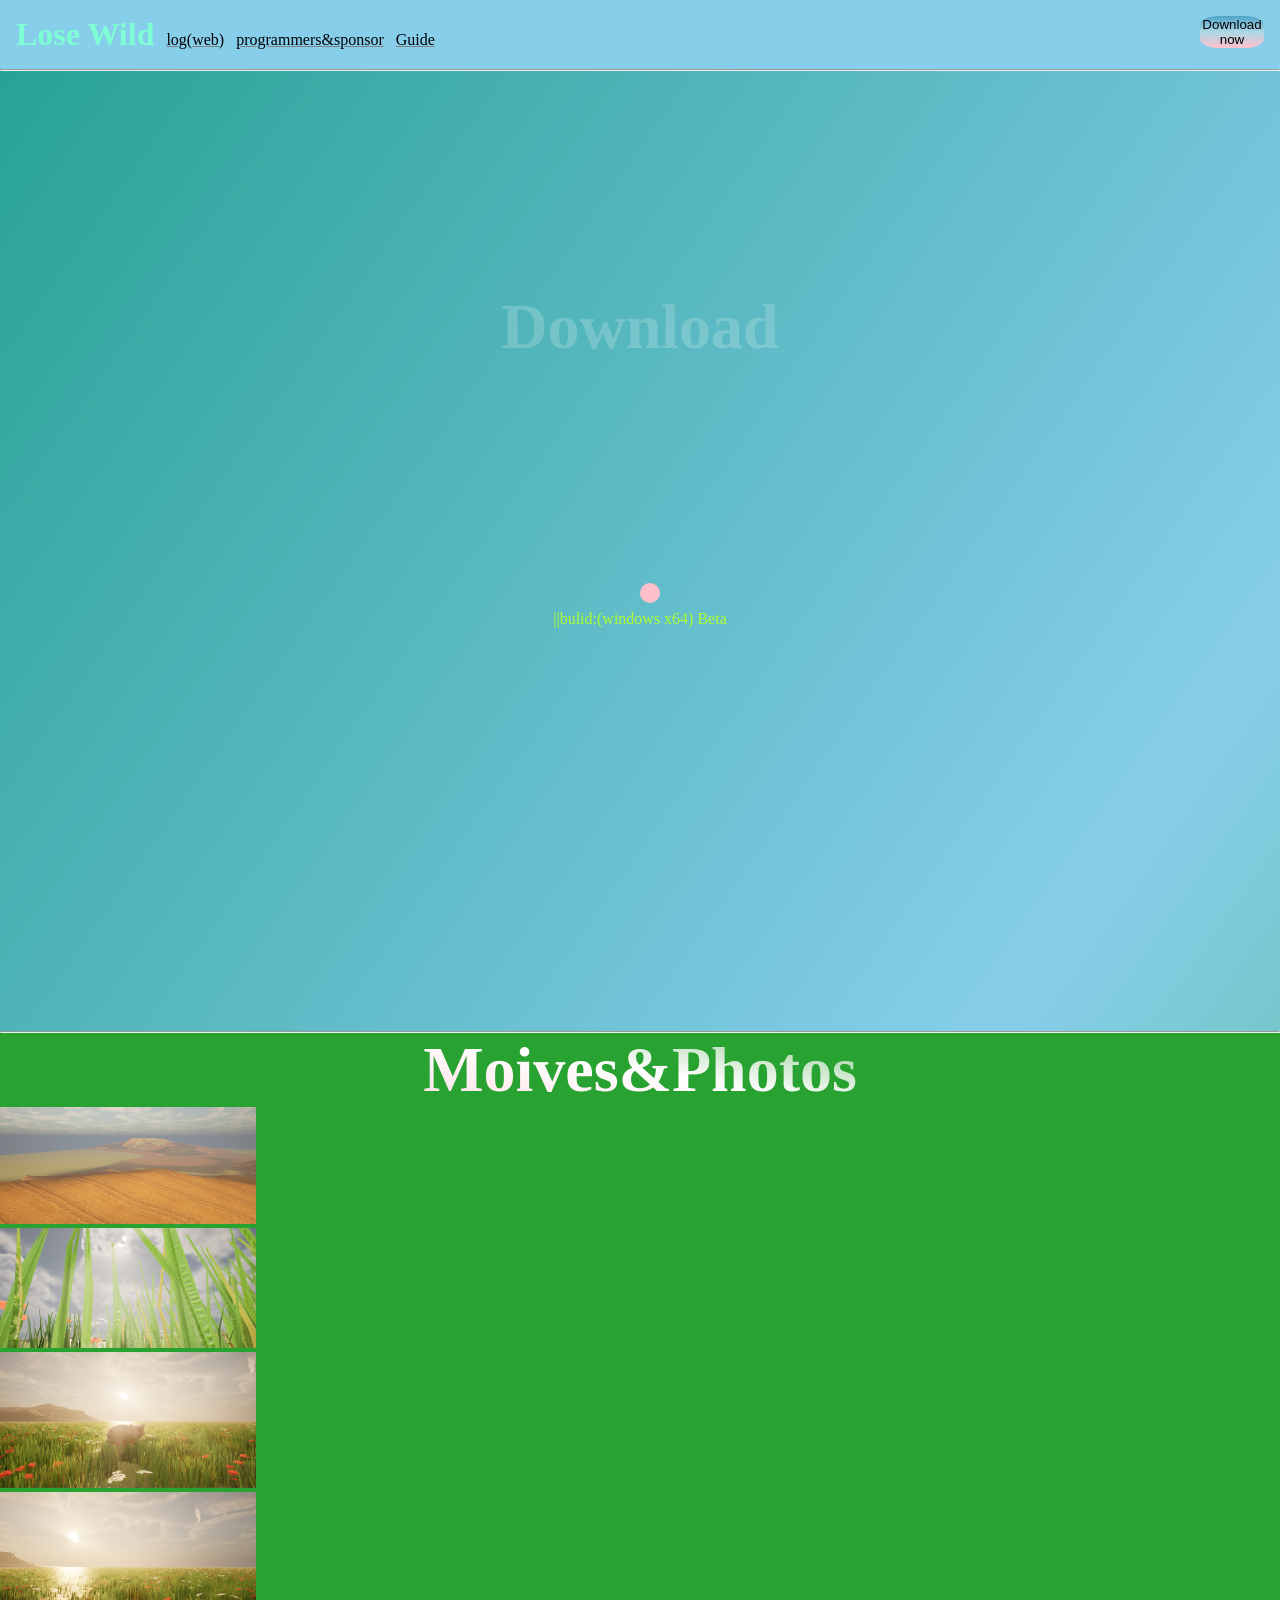
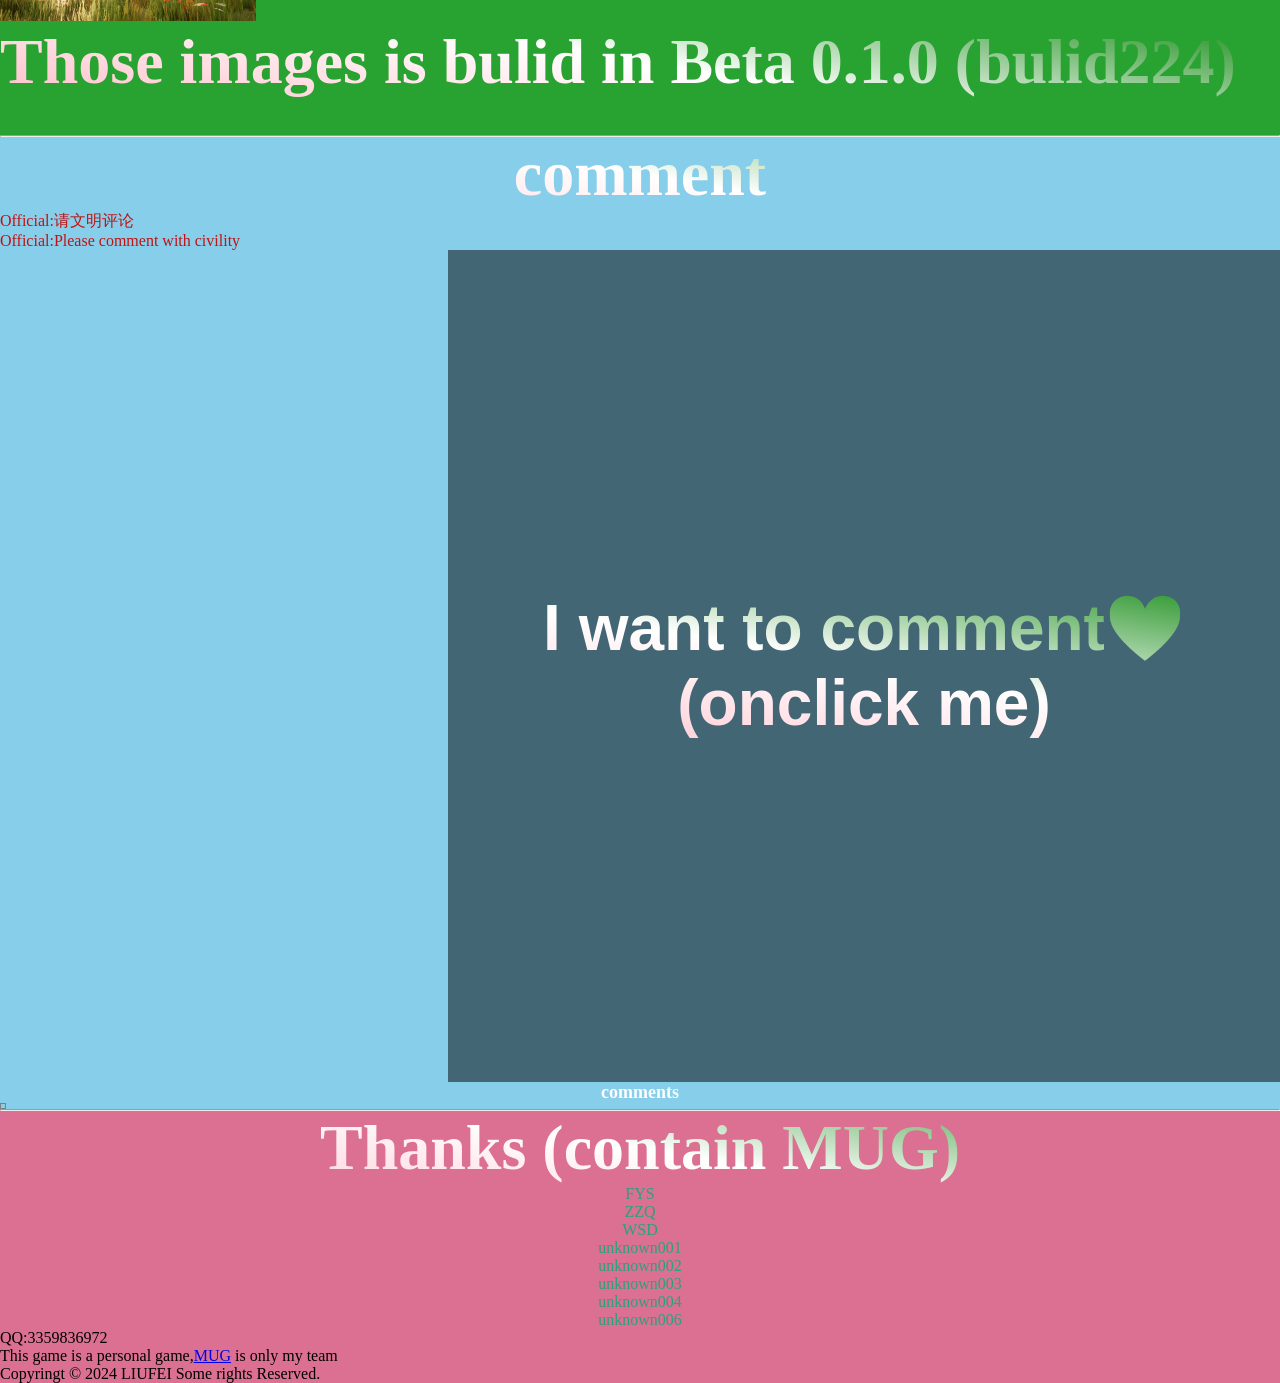
==== index.html @ 968b3f56 "Update index.html" ====
<!DOCTYPE html>
<html translate="no">
    <head>
        <title>Home-SHIYE Game</title>
        <link rel="stylesheet" type="css" href="./css/style.css">
        <style>
            /* 初始化整个界面 */
            * {
                padding: 0;
                margin: 0;
            }
            
            /*中心*/
            .text {
                background-image: linear-gradient(10deg,pink 0,white 50%,green 105%);
                -webkit-background-clip: text;
                -webkit-text-fill-color: transparent;
                font-size: 4rem;
                
            }
            .sky-image {
                background: linear-gradient(125deg,#28A295,skyblue,#28A230, #28A27D,grey,yellow);
                background-size: 600%;
                animation: sky-image 15s linear infinite;
                height: 60rem;
            }
            @keyframes sky-image{
                0%{
                    background-position: 0% 50%;
                }
                50%{
                    background-position: 100% 50%;
                }
                100%{
                    background-position: 0% 50%;
                }
            }
            .imags {
                width: 20%;
            }
            .mymodal {
                display: none;
                position: fixed;
                z-index: 1;
                left: 0;
                top: 0;
                width: 100%;
                height: 100%;
                overflow: auto;
                background-color: #fff;
            }
            .modal-content {
                background-color: aliceblue;
                margin: 15% auto;
                padding: 20px;
                border: 1px solid #888;
                width: 80%;
            }
            .close {
                color: #aaa;
                float: right;
                font-size: 28px;
                font-weight: bold;
            }
            .close:hover,
            .close:focus {
                color: black;
                text-decoration: none;
                cursor: pointer;
            }
        </style>
        <style>
        .model {
            display:none;
            position:fixed;
            z-index:1;
            left:0;
            top:0;
            width:100%;
            height:100%;
            overflow:auto;
            background-color:rgb(0,0,0);
            background-color:rgba(0,0,0,0.4);
        }
        .model-con {
            background-color:#fefefe;
            margin:0.9375rem auto;
            padding:1.25rem;
            border:1px solid #888;
            width:80%;
            margin-top:25rem;
        }
        .close {
            margin: 0;
            background-color:#fefefe;
            color:grey;
            float:right;
            font-size:1.75rem;
            font-weight:bold;
            border:none;
        }
        .close:hover,.close:focus {
            color:black;
            text-decoration:none;
            cursor:pointer;
        }
        </style>
        <script src="./css/main.js"></script>
    </head>
    <body style="background-color: skyblue;">
        <div style="margin: 1rem;">
            <div class="logo" style="display: inline-block;">
                <h1 style="color: aquamarine;font-size: 2rem;">Lose Wild</h1>
            </div>
            <a onclick="login(this)" id="login" style="padding-left: 0.5rem; color: black; text-decoration: underline;text-decoration-color: gray;">log(web)</a>
            <a href="#btm" style="padding-left: 0.5rem; color: black; text-decoration: underline;text-decoration-color: gray;">programmers&sponsor</a>
            <a href="./Gride.html" style="padding-left: 0.5rem; color: black; text-decoration: underline;text-decoration-color: gray;">Guide</a>
            <button id="dow" style="border: none;border-radius: 30%; background-image: linear-gradient(rgb(77, 164, 199) 0%,lightblue 50%,pink 100%); float: right;width: 4rem;height:2rem ;" onclick="strt(this)">Download now</button>
            <div id="mymodel" class="model">
                <div class="model-con">
                    <button class="close" onclick="clos(this)">&times;</button>
                    <p style="text-align: center;font-size: xx-large;">Term of service</p>
                    <p>.It is strictly prohibited to resell or modify without authorization, otherwise we will take corresponding measures</p>
                    <p>.严禁倒卖和私自修改行为，否则我们将给予相应措施</p>
                    <button style="background-color: red;border: none;">(I agree)<a href="https://www.123pan.com/s/ZRhcVv-ad74.html">我同意以上条款</a></button>
                </div>
            </div>
            <script>
                var btn = document.getElementById('dow');
                var span = document.getElementById('close');
                var model = document.getElementById('mymodel');
                function strt(btn){
                    model.style.display = 'block';
                }
                function clos(){
                    model.style.display = 'none';
                }
                window.onclick = function(event){
                    if (event.target == model){
                        model.style.display = 'none'
                    }
                }
            </script>
        </div>
        <hr style="margin: 0rem;padding: 0rem;background-color: aqua;">
        <div class="sky-image" style="line-height: 0rem;">
            <h1 class="text" style="text-align: center;vertical-align: center;padding: 20%;opacity: 0.2;">Download</h1>
            <br>
            <span style="width: 20px;height: 20px;border-radius: 50%;border: none;display: inline-block;background-color: pink;margin-left: 50%;"></span>
            <br>
            <P style="margin-top:1rem ;text-align: center;color: greenyellow;">||bulid:(windows x64) Beta</p>
        </div>
        <hr>
        <div style="background-color: #28A230;">
            <ul>
                <h1 class="text" style="text-align: center;">Moives&Photos</h1>
                <ol><img class="imags" src="./images/hill.PNG"></ol>
                <ol><img class="imags" src="./images/sunshine.PNG"></ol>
                <ol><img class="imags" src="./images/6.PNG"></ol>
                <ol><img class="imags" src="./images/grass.PNG"></ol>
                <h1 class="text">Those images is bulid in Beta 0.1.0 (bulid224)</h1>
            </ul>
            <br>
            <br>
        </div>
        <hr>
        <div id="comment">
            <h1 class="text" style="text-align: center;">comment</h1>
            <p style="color: rgb(190, 20, 20);">Official:请文明评论</p>
            <p style="color: rgb(190, 20, 20);">Official:Please comment with civility</p>
            <button id="commk" onclick="gettext(this)" style="height: 52rem;margin-left: 35%;border: none;background-color: rgba(1,1,1,0.5);padding-right: 0;"><h1 class="text">I want to comment🧡(onclick me)</h1></button>
            <table id="comtext" style="border: grey solid 0.1rem;">
                <h1 class="text" style="font-size: large;text-align: center;">comments</h1>
                <tr><td></td></tr>
            </table>
        </div>
        <hr>
        <div style="background-color: palevioletred">
            <h1 class="text" style="text-align: center;">Thanks (contain MUG)</h1>
            <ul style="color: #28A27D;text-align: center;">
                    <li>FYS</li>
                    <li>ZZQ</li>
                    <li>WSD</li>
                    <li>unknown001</li>
                    <li>unknown002</li>
                    <li>unknown003</li>
                    <li>unknown004</li>
                    <li>unknown006</li>
            </ul>
            <p>QQ:3359836972</p>
            <p>This game is a personal game,<a href="#">MUG</a> is only my team</p>
            <p id="btm">Copyringt © 2024 LIUFEI Some rights Reserved.</p>
        </div>


    </body>
</html>
---- css/style.css ----
.center {
    float: center;
}
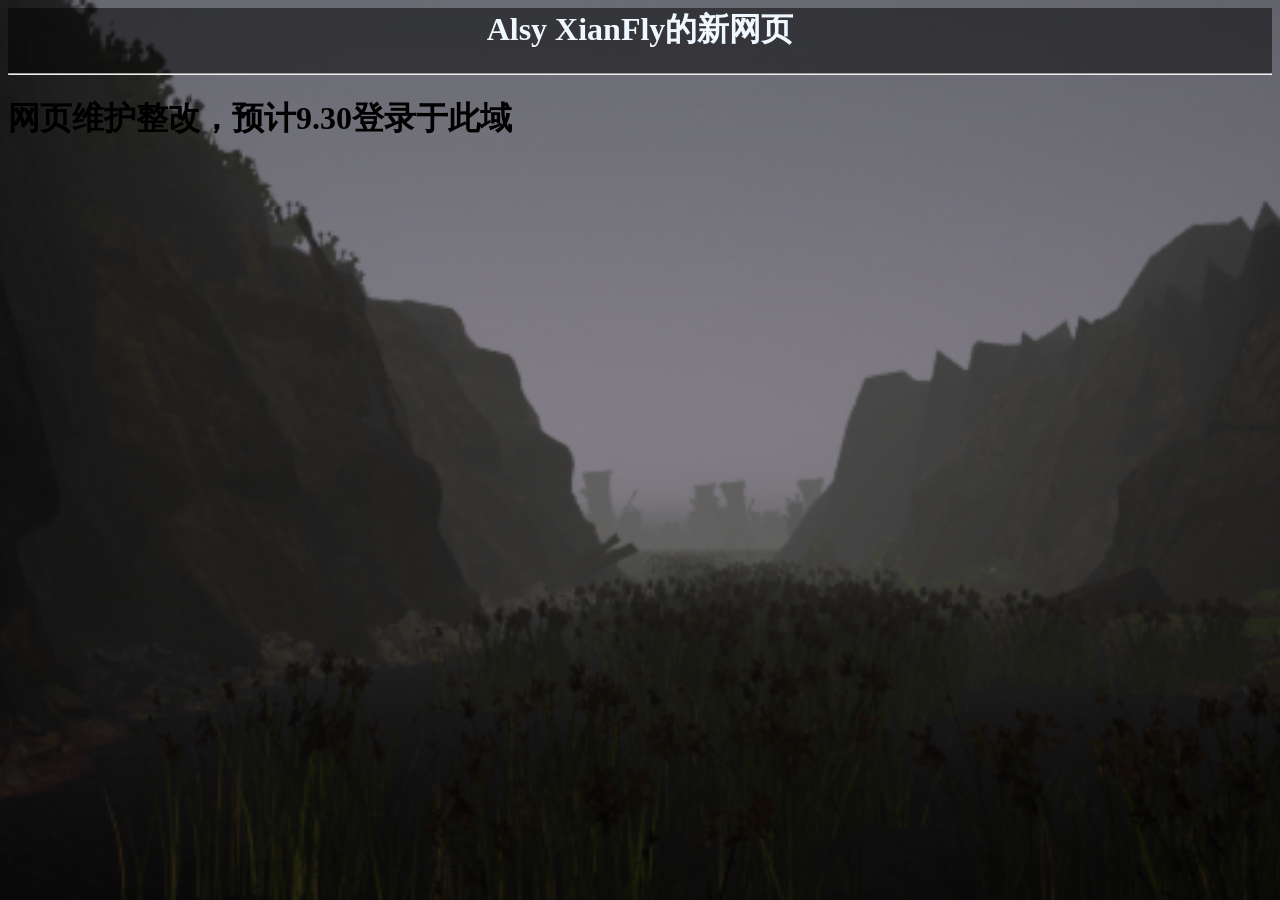
==== commit a4eda2ff: "Add files via upload" ====
--- a/index.html
+++ b/index.html
@@ -1,197 +1,15 @@
-<!DOCTYPE html>
-<html translate="no">
-    <head>
-        <title>Home-SHIYE Game</title>
-        <link rel="stylesheet" type="css" href="./css/style.css">
-        <style>
-            /* 初始化整个界面 */
-            * {
-                padding: 0;
-                margin: 0;
-            }
-            
-            /*中心*/
-            .text {
-                background-image: linear-gradient(10deg,pink 0,white 50%,green 105%);
-                -webkit-background-clip: text;
-                -webkit-text-fill-color: transparent;
-                font-size: 4rem;
-                
-            }
-            .sky-image {
-                background: linear-gradient(125deg,#28A295,skyblue,#28A230, #28A27D,grey,yellow);
-                background-size: 600%;
-                animation: sky-image 15s linear infinite;
-                height: 60rem;
-            }
-            @keyframes sky-image{
-                0%{
-                    background-position: 0% 50%;
-                }
-                50%{
-                    background-position: 100% 50%;
-                }
-                100%{
-                    background-position: 0% 50%;
-                }
-            }
-            .imags {
-                width: 20%;
-            }
-            .mymodal {
-                display: none;
-                position: fixed;
-                z-index: 1;
-                left: 0;
-                top: 0;
-                width: 100%;
-                height: 100%;
-                overflow: auto;
-                background-color: #fff;
-            }
-            .modal-content {
-                background-color: aliceblue;
-                margin: 15% auto;
-                padding: 20px;
-                border: 1px solid #888;
-                width: 80%;
-            }
-            .close {
-                color: #aaa;
-                float: right;
-                font-size: 28px;
-                font-weight: bold;
-            }
-            .close:hover,
-            .close:focus {
-                color: black;
-                text-decoration: none;
-                cursor: pointer;
-            }
-        </style>
-        <style>
-        .model {
-            display:none;
-            position:fixed;
-            z-index:1;
-            left:0;
-            top:0;
-            width:100%;
-            height:100%;
-            overflow:auto;
-            background-color:rgb(0,0,0);
-            background-color:rgba(0,0,0,0.4);
-        }
-        .model-con {
-            background-color:#fefefe;
-            margin:0.9375rem auto;
-            padding:1.25rem;
-            border:1px solid #888;
-            width:80%;
-            margin-top:25rem;
-        }
-        .close {
-            margin: 0;
-            background-color:#fefefe;
-            color:grey;
-            float:right;
-            font-size:1.75rem;
-            font-weight:bold;
-            border:none;
-        }
-        .close:hover,.close:focus {
-            color:black;
-            text-decoration:none;
-            cursor:pointer;
-        }
-        </style>
-        <script src="./css/main.js"></script>
-    </head>
-    <body style="background-color: skyblue;">
-        <div style="margin: 1rem;">
-            <div class="logo" style="display: inline-block;">
-                <h1 style="color: aquamarine;font-size: 2rem;">Lose Wild</h1>
-            </div>
-            <a onclick="login(this)" id="login" style="padding-left: 0.5rem; color: black; text-decoration: underline;text-decoration-color: gray;">log(web)</a>
-            <a href="#btm" style="padding-left: 0.5rem; color: black; text-decoration: underline;text-decoration-color: gray;">programmers&sponsor</a>
-            <a href="./Gride.html" style="padding-left: 0.5rem; color: black; text-decoration: underline;text-decoration-color: gray;">Guide</a>
-            <button id="dow" style="border: none;border-radius: 30%; background-image: linear-gradient(rgb(77, 164, 199) 0%,lightblue 50%,pink 100%); float: right;width: 4rem;height:2rem ;" onclick="strt(this)">Download now</button>
-            <div id="mymodel" class="model">
-                <div class="model-con">
-                    <button class="close" onclick="clos(this)">&times;</button>
-                    <p style="text-align: center;font-size: xx-large;">Term of service</p>
-                    <p>.It is strictly prohibited to resell or modify without authorization, otherwise we will take corresponding measures</p>
-                    <p>.严禁倒卖和私自修改行为，否则我们将给予相应措施</p>
-                    <button style="background-color: red;border: none;">(I agree)<a href="https://www.123pan.com/s/ZRhcVv-ad74.html">我同意以上条款</a></button>
-                </div>
-            </div>
-            <script>
-                var btn = document.getElementById('dow');
-                var span = document.getElementById('close');
-                var model = document.getElementById('mymodel');
-                function strt(btn){
-                    model.style.display = 'block';
-                }
-                function clos(){
-                    model.style.display = 'none';
-                }
-                window.onclick = function(event){
-                    if (event.target == model){
-                        model.style.display = 'none'
-                    }
-                }
-            </script>
-        </div>
-        <hr style="margin: 0rem;padding: 0rem;background-color: aqua;">
-        <div class="sky-image" style="line-height: 0rem;">
-            <h1 class="text" style="text-align: center;vertical-align: center;padding: 20%;opacity: 0.2;">Download</h1>
-            <br>
-            <span style="width: 20px;height: 20px;border-radius: 50%;border: none;display: inline-block;background-color: pink;margin-left: 50%;"></span>
-            <br>
-            <P style="margin-top:1rem ;text-align: center;color: greenyellow;">||bulid:(windows x64) Beta</p>
-        </div>
-        <hr>
-        <div style="background-color: #28A230;">
-            <ul>
-                <h1 class="text" style="text-align: center;">Moives&Photos</h1>
-                <ol><img class="imags" src="./images/hill.PNG"></ol>
-                <ol><img class="imags" src="./images/sunshine.PNG"></ol>
-                <ol><img class="imags" src="./images/6.PNG"></ol>
-                <ol><img class="imags" src="./images/grass.PNG"></ol>
-                <h1 class="text">Those images is bulid in Beta 0.1.0 (bulid224)</h1>
-            </ul>
-            <br>
-            <br>
-        </div>
-        <hr>
-        <div id="comment">
-            <h1 class="text" style="text-align: center;">comment</h1>
-            <p style="color: rgb(190, 20, 20);">Official:请文明评论</p>
-            <p style="color: rgb(190, 20, 20);">Official:Please comment with civility</p>
-            <button id="commk" onclick="gettext(this)" style="height: 52rem;margin-left: 35%;border: none;background-color: rgba(1,1,1,0.5);padding-right: 0;"><h1 class="text">I want to comment🧡(onclick me)</h1></button>
-            <table id="comtext" style="border: grey solid 0.1rem;">
-                <h1 class="text" style="font-size: large;text-align: center;">comments</h1>
-                <tr><td></td></tr>
-            </table>
-        </div>
-        <hr>
-        <div style="background-color: palevioletred">
-            <h1 class="text" style="text-align: center;">Thanks (contain MUG)</h1>
-            <ul style="color: #28A27D;text-align: center;">
-                    <li>FYS</li>
-                    <li>ZZQ</li>
-                    <li>WSD</li>
-                    <li>unknown001</li>
-                    <li>unknown002</li>
-                    <li>unknown003</li>
-                    <li>unknown004</li>
-                    <li>unknown006</li>
-            </ul>
-            <p>QQ:3359836972</p>
-            <p>This game is a personal game,<a href="#">MUG</a> is only my team</p>
-            <p id="btm">Copyringt © 2024 LIUFEI Some rights Reserved.</p>
-        </div>
-
-
-    </body>
-</html>
+<html>
+<head>
+    <title>XianFly</title>
+    <meta http-equiv="Content-Type" content="text/html; charset=utf-8">
+    <style>
+    </style>
+</head>
+<body class="body" style="background-image: url(Splash.png);background-repeat: no-repeat;background-position: center;background-size: cover">
+<div style="background-color: rgba(1,1,1,0.5)">
+<h1 style="text-align: center;color: aliceblue">Alsy XianFly的新网页</h1>
+<hr>
+</div>
+<h1>网页维护整改，预计9.30登录于此域</h1>
+</body>
+</html>
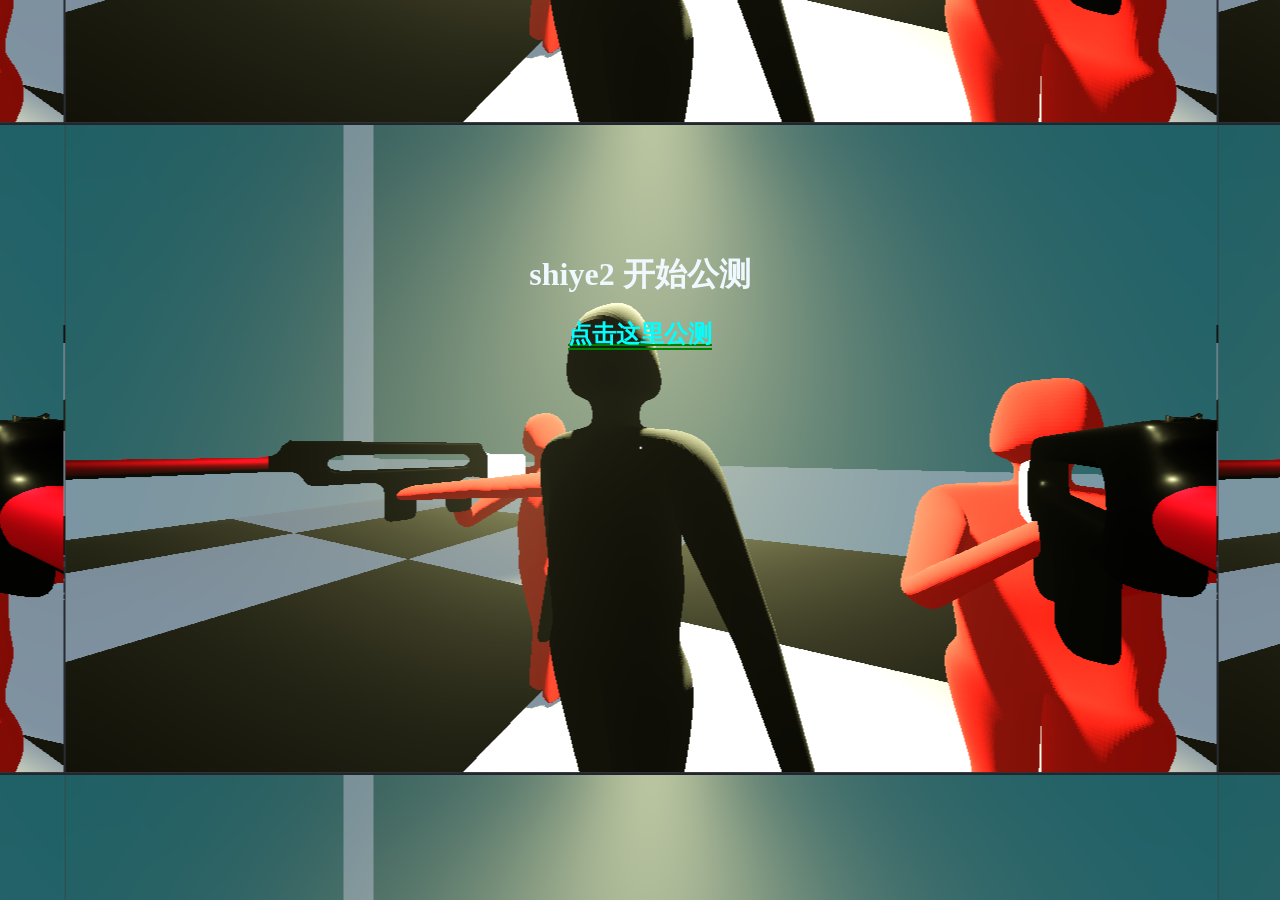
==== commit d689fa9f: "Add files via upload" ====
--- a/index.html
+++ b/index.html
@@ -1,15 +1,9 @@
 <html>
-<head>
-    <title>XianFly</title>
-    <meta http-equiv="Content-Type" content="text/html; charset=utf-8">
-    <style>
-    </style>
-</head>
-<body class="body" style="background-image: url(Splash.png);background-repeat: no-repeat;background-position: center;background-size: cover">
-<div style="background-color: rgba(1,1,1,0.5)">
-<h1 style="text-align: center;color: aliceblue">Alsy XianFly的新网页</h1>
-<hr>
-</div>
-<h1>网页维护整改，预计9.30登录于此域</h1>
-</body>
-</html>+    <title>shiye2</title>
+    <meta charset="UTF-8">
+</html>
+
+<body style="background-image: url('image/1.PNG');background-attachment: fixed;background-position: center;background-color: black;">
+    <h1 style="color: aliceblue;text-align: center;margin-top: 20%;">shiye2 开始公测</h1>
+    <a href="https://baidu.com" style="text-align: center; color: aqua;text-decoration-color: green;text-decoration-style: double;"><h2>点击这里公测</h2></a>
+</body>
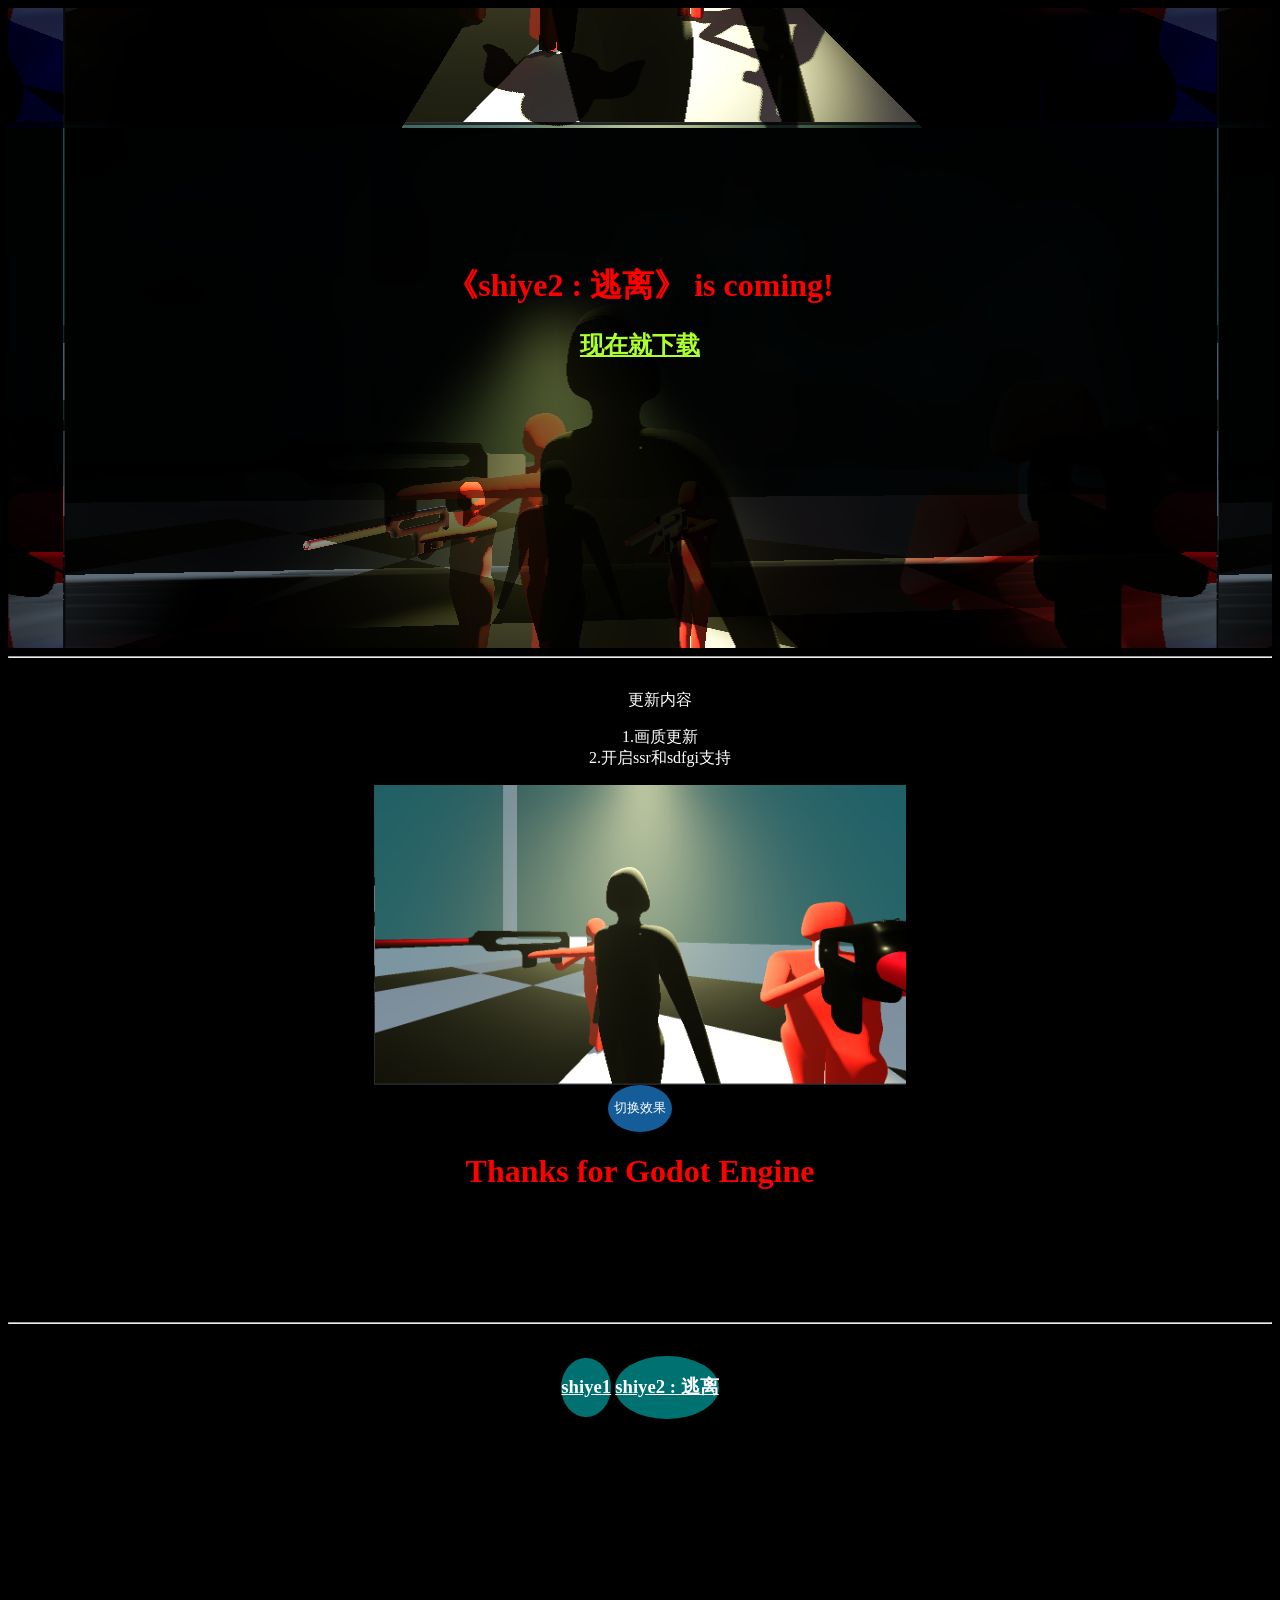
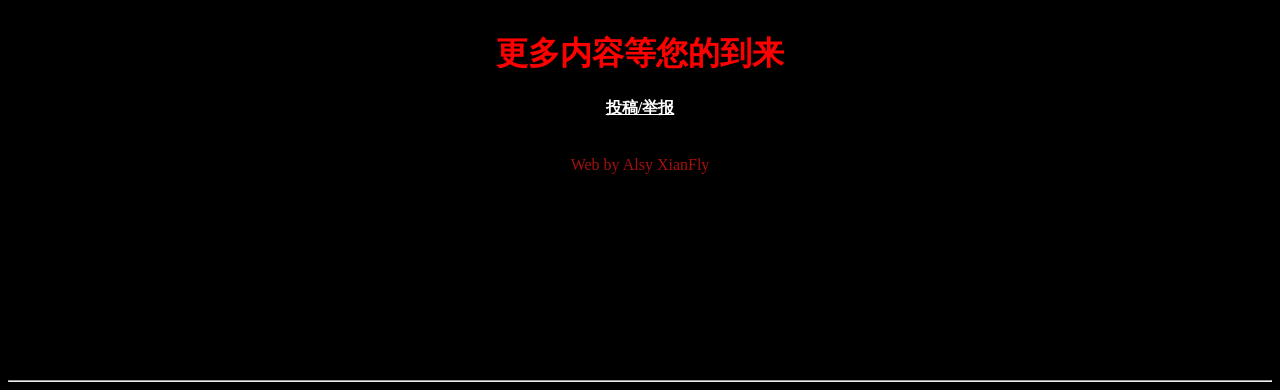
==== commit 5ea21554: "Add files via upload" ====
--- a/index.html
+++ b/index.html
@@ -1,9 +1,206 @@
 <html>
-    <title>shiye2</title>
     <meta charset="UTF-8">
+    <title>shiye2 : 逃离</title>
+    <link rel="icon" href="image/1.PNG">
 </html>
 
-<body style="background-image: url('image/1.PNG');background-attachment: fixed;background-position: center;background-color: black;">
-    <h1 style="color: aliceblue;text-align: center;margin-top: 20%;">shiye2 开始公测</h1>
-    <a href="https://baidu.com" style="text-align: center; color: aqua;text-decoration-color: green;text-decoration-style: double;"><h2>点击这里公测</h2></a>
-</body>+<body class="MainTheme">
+    <div class="reconmend">
+        <h1 class="gridete">《shiye2 : 逃离》 is coming!</h1>
+        <a href="https://www.123912.com/s/ZRhcVv-ONe4"><h2>现在就下载</h2></a>
+    </div>
+
+    <hr>
+
+    <div class="senceshow">
+        <div>
+        <ul>
+            <p>更新内容</p>
+            <li>1.画质更新</li>
+            <li>2.开启ssr和sdfgi支持</li>
+        </ul>
+        </div>
+
+        <img id="img1" src="image/1.PNG">
+        <button onclick="flash()"><p id="textflash">切换效果</p></button>
+
+        <h1>Thanks for Godot Engine</h1>
+    </div>
+
+    <hr>
+
+    <div class="othergames">
+        <a class="shiye1buttom" href="https://www.123912.com/s/ZRhcVv-r374"><h3>shiye1</h3></a>
+        <a class="shiye2buttom" href="https://www.123912.com/s/ZRhcVv-ONe4"><h3>shiye2 : 逃离</h3></a>
+
+        <div class="gridete2"></div>
+        <h1>更多内容等您的到来</h1>
+        <div class="checkbuttom">
+            <a href="https://qm.qq.com/q/dCeb5jQqVq"><h4>投稿/举报</h4></a>
+        </div>
+        <p class="copyright">Web by Alsy XianFly</p>
+    </div>
+    
+    <hr>
+
+    <div class="thanksfor">
+
+    </div>
+</body>
+
+<style>
+    /*main css*/
+    body {
+        background-color: black;
+        filter: blur(0.5px);
+    }
+    
+    div {
+        display: inline;
+        text-align: center;
+    }
+
+    h1 {
+        color: red;
+        text-align: center;
+        z-index: 1;
+    }
+    
+    h2 {
+        color: greenyellow;
+        text-decoration-line: inherit;
+    }
+
+    h3{
+        display: block;
+        color: white;
+    }
+    
+    h4{
+        color: white;
+    }
+    
+    a {
+        color: white;
+        text-align: center;
+    }
+    
+    ul {
+        display: block;
+        list-style: none;
+    }
+    
+    li {
+        color: white;
+    }
+    
+    p {
+        display: inline-block;
+        color: white;
+    }
+    
+    img {
+        display: block;
+        margin: 0 auto;
+        height: 300px;
+    }
+    
+    button {
+        display: block;
+        margin: 0 auto;
+        border-radius: 100%;
+        border-color: white;
+        border-style: none;
+        background-color: rgba(25, 108, 177, 0.863);
+    }
+    
+    /*cus css*/
+
+    .reconmend {
+        display: block;
+        height: 50vw;
+        background-image: url("image/1.PNG"),url("image/2.PNG");
+        background-position: center;
+        background-attachment: fixed;
+        background-blend-mode: multiply;
+        animation: cua 2s;
+    }
+
+    @keyframes cua {
+        0%{filter: blur(0px);}
+        50%{filter: blur(100px);}
+        0%{filter: blur(0px);}
+    }
+
+    .senceshow {
+        display: block;
+        height: 50vw;
+        animation: backgdc 10s infinite;
+    }
+
+    @keyframes backgdc {
+        0%{background-color:rgba(0, 0, 0, 0.959) ;}
+        50%{background-color: rgba(127, 255, 212,0.1);}
+        75%{background-color: rgba(135, 235, 188,0.1);}
+        100%{background-color:rgba(0, 0, 0, 0.925) ;}
+    }
+
+    .othergames {
+        display: block;
+        height: 50vw;
+    }
+
+    .gridete {
+        display: block;
+        padding-top: 20vw;
+    }
+    
+    .gridete2 {
+        display: block;
+        padding-top: 15vw;
+    }
+    
+    .shiye1buttom {
+        margin-top: 2vw;
+        background-color: rgba(0, 255, 255, 0.438);
+        display: inline-block;
+        border-radius: 100%;
+    }
+
+    .shiye2buttom {
+        background-color: rgba(0, 255, 255, 0.445);
+        display: inline-block;
+        text-align: left;
+        border-radius: 100%;
+    }
+
+    .checkbuttom {
+        text-align: center;
+        display: inline;
+    }
+
+    .copyright {
+        color: rgba(224, 21, 21, 0.733);
+    }
+</style>
+
+<script>
+    const images = ["image/1.PNG","image/2.PNG"]
+    var cuindex = 0
+    function flash(){
+        cuindex += 1
+        if(cuindex > 1){
+            cuindex = 0
+        }
+        document.getElementById("img1").src = images[cuindex]
+
+        if(cuindex == 1){
+            document.getElementById("textflash").textContent = "Now SDFGI enabled"
+        }
+        else{
+            document.getElementById("textflash").textContent = "Now SDFGI disabled"
+        }
+    }
+
+    //
+</script>
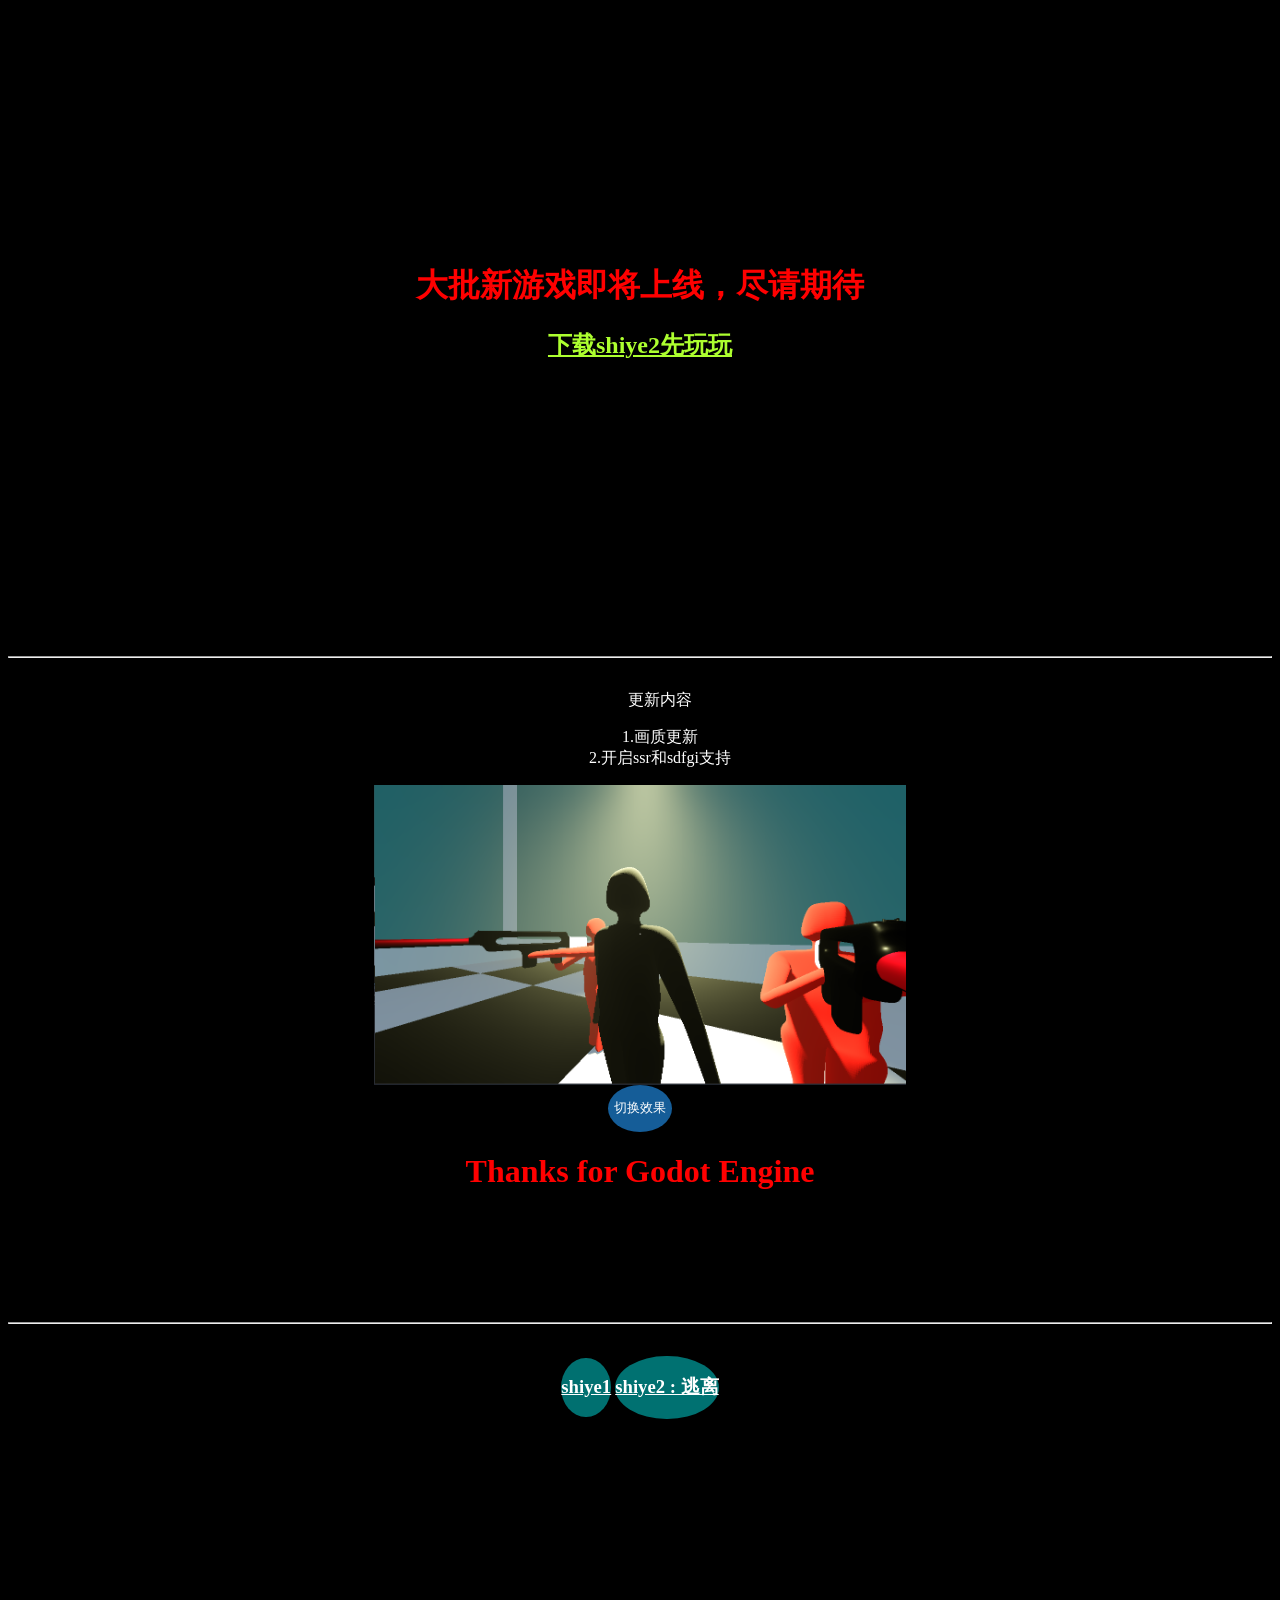
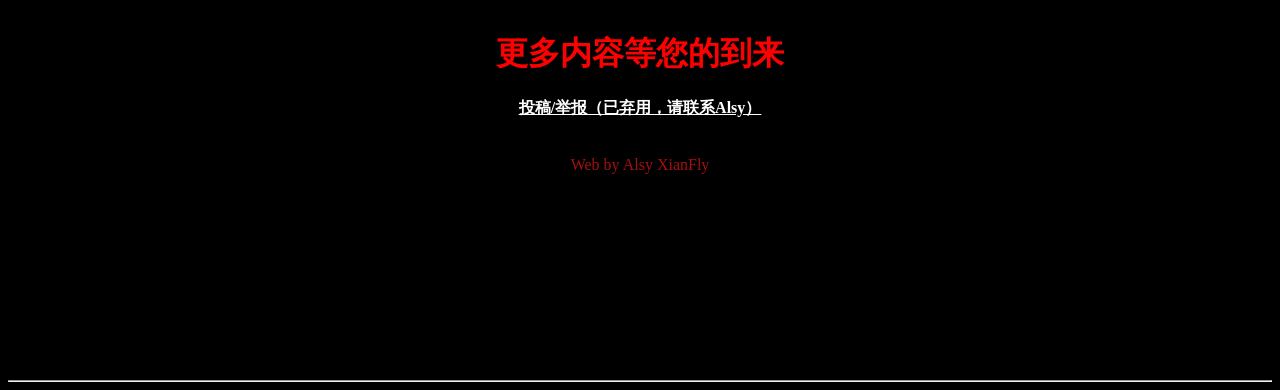
==== commit c864d95d: "更新 index.html" ====
--- a/index.html
+++ b/index.html
@@ -6,8 +6,8 @@
 
 <body class="MainTheme">
     <div class="reconmend">
-        <h1 class="gridete">《shiye2 : 逃离》 is coming!</h1>
-        <a href="https://www.123912.com/s/ZRhcVv-ONe4"><h2>现在就下载</h2></a>
+        <h1 class="gridete">大批新游戏即将上线，尽请期待</h1>
+        <a href="https://www.123912.com/s/ZRhcVv-ONe4"><h2>下载shiye2先玩玩</h2></a>
     </div>
 
     <hr>
@@ -36,7 +36,7 @@
         <div class="gridete2"></div>
         <h1>更多内容等您的到来</h1>
         <div class="checkbuttom">
-            <a href="https://qm.qq.com/q/dCeb5jQqVq"><h4>投稿/举报</h4></a>
+            <a href="https://qm.qq.com/q/dCeb5jQqVq"><h4>投稿/举报（已弃用，请联系Alsy）</h4></a>
         </div>
         <p class="copyright">Web by Alsy XianFly</p>
     </div>
@@ -118,8 +118,8 @@
 
     .reconmend {
         display: block;
-        height: 50vw;
-        background-image: url("image/1.PNG"),url("image/2.PNG");
+        height: 50vw;+
         background-position: center;
         background-attachment: fixed;
         background-blend-mode: multiply;
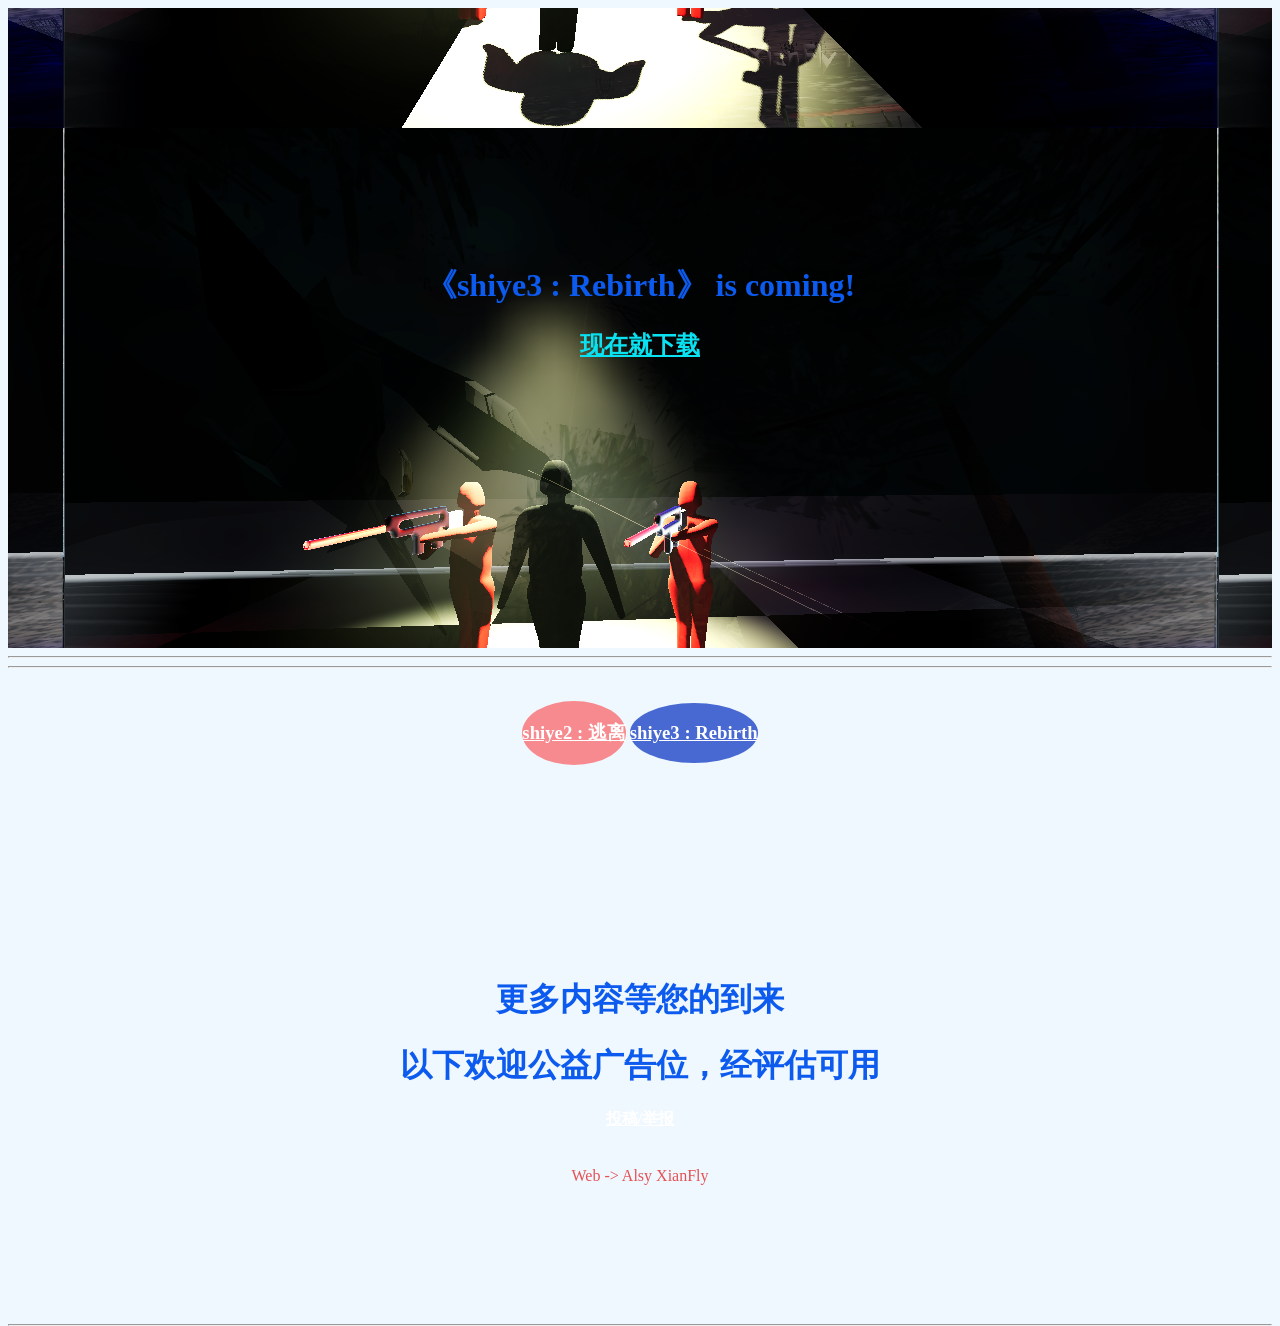
==== commit 37b2a226: "Add files via upload" ====
--- a/index.html
+++ b/index.html
@@ -1,44 +1,34 @@
 <html>
     <meta charset="UTF-8">
-    <title>shiye2 : 逃离</title>
+    <title>shiye3 : Rebirth</title>
     <link rel="icon" href="image/1.PNG">
 </html>
 
 <body class="MainTheme">
     <div class="reconmend">
-        <h1 class="gridete">大批新游戏即将上线，尽请期待</h1>
-        <a href="https://www.123912.com/s/ZRhcVv-ONe4"><h2>下载shiye2先玩玩</h2></a>
+        <h1 class="gridete">《shiye3 : Rebirth》 is coming!</h1>
+        <a href="https://www.123865.com/s/ZRhcVv-VBq4"><h2>现在就下载</h2></a>
     </div>
 
     <hr>
 
     <div class="senceshow">
         <div>
-        <ul>
-            <p>更新内容</p>
-            <li>1.画质更新</li>
-            <li>2.开启ssr和sdfgi支持</li>
-        </ul>
-        </div>
 
-        <img id="img1" src="image/1.PNG">
-        <button onclick="flash()"><p id="textflash">切换效果</p></button>
-
-        <h1>Thanks for Godot Engine</h1>
     </div>
 
     <hr>
 
     <div class="othergames">
-        <a class="shiye1buttom" href="https://www.123912.com/s/ZRhcVv-r374"><h3>shiye1</h3></a>
         <a class="shiye2buttom" href="https://www.123912.com/s/ZRhcVv-ONe4"><h3>shiye2 : 逃离</h3></a>
-
+        <a class="shiye3buttom" href="#"><h3>shiye3 : Rebirth</h3></a>
         <div class="gridete2"></div>
         <h1>更多内容等您的到来</h1>
+        <h1>以下欢迎公益广告位，经评估可用</h1>
         <div class="checkbuttom">
-            <a href="https://qm.qq.com/q/dCeb5jQqVq"><h4>投稿/举报（已弃用，请联系Alsy）</h4></a>
+            <a href="https://pd.qq.com/qqweb/qunpro/share?_wv=3&_wwv=128&appChannel=share&inviteCode=2pEHBW942uN&attaContentID=25a8cb6fc40c411c946ce01fe972ba40&businessType=9&from=246610&biz=ka&mainSourceId=share&subSourceId=others&b=9"><h4>投稿/举报</h4></a>
         </div>
-        <p class="copyright">Web by Alsy XianFly</p>
+        <p class="copyright">Web -> Alsy XianFly</p>
     </div>
     
     <hr>
@@ -61,13 +51,13 @@
     }
 
     h1 {
-        color: red;
+        color: rgb(12, 91, 238);
         text-align: center;
         z-index: 1;
     }
     
     h2 {
-        color: greenyellow;
+        color: rgb(10, 226, 241);
         text-decoration-line: inherit;
     }
 
@@ -115,14 +105,17 @@
     }
     
     /*cus css*/
+    .MainTheme {
+        background-color: aliceblue;
+    }
 
     .reconmend {
         display: block;
-        height: 50vw;-
+        height: 50vw;
+        background-image: url("image/1.PNG"),url("image/2.PNG");
         background-position: center;
         background-attachment: fixed;
-        background-blend-mode: multiply;
+        background-blend-mode: soft-light;
         animation: cua 2s;
     }
 
@@ -140,8 +133,8 @@
 
     @keyframes backgdc {
         0%{background-color:rgba(0, 0, 0, 0.959) ;}
-        50%{background-color: rgba(127, 255, 212,0.1);}
-        75%{background-color: rgba(135, 235, 188,0.1);}
+        50%{background-color: rgba(145, 19, 96, 0.534);}
+        75%{background-color: rgba(32, 76, 196, 0.479);}
         100%{background-color:rgba(0, 0, 0, 0.925) ;}
     }
 
@@ -168,10 +161,18 @@
     }
 
     .shiye2buttom {
-        background-color: rgba(0, 255, 255, 0.445);
+        background-color: rgba(255, 0, 0, 0.445);
         display: inline-block;
         text-align: left;
         border-radius: 100%;
+        margin-top: 2%;
+    }
+    .shiye3buttom {
+        background-color: rgba(26, 66, 197, 0.788);
+        display: inline-block;
+        text-align: left;
+        border-radius: 100%;
+        margin-top: 2%;
     }
 
     .checkbuttom {
@@ -183,24 +184,3 @@
         color: rgba(224, 21, 21, 0.733);
     }
 </style>
-
-<script>
-    const images = ["image/1.PNG","image/2.PNG"]
-    var cuindex = 0
-    function flash(){
-        cuindex += 1
-        if(cuindex > 1){
-            cuindex = 0
-        }
-        document.getElementById("img1").src = images[cuindex]
-
-        if(cuindex == 1){
-            document.getElementById("textflash").textContent = "Now SDFGI enabled"
-        }
-        else{
-            document.getElementById("textflash").textContent = "Now SDFGI disabled"
-        }
-    }
-
-    //
-</script>
